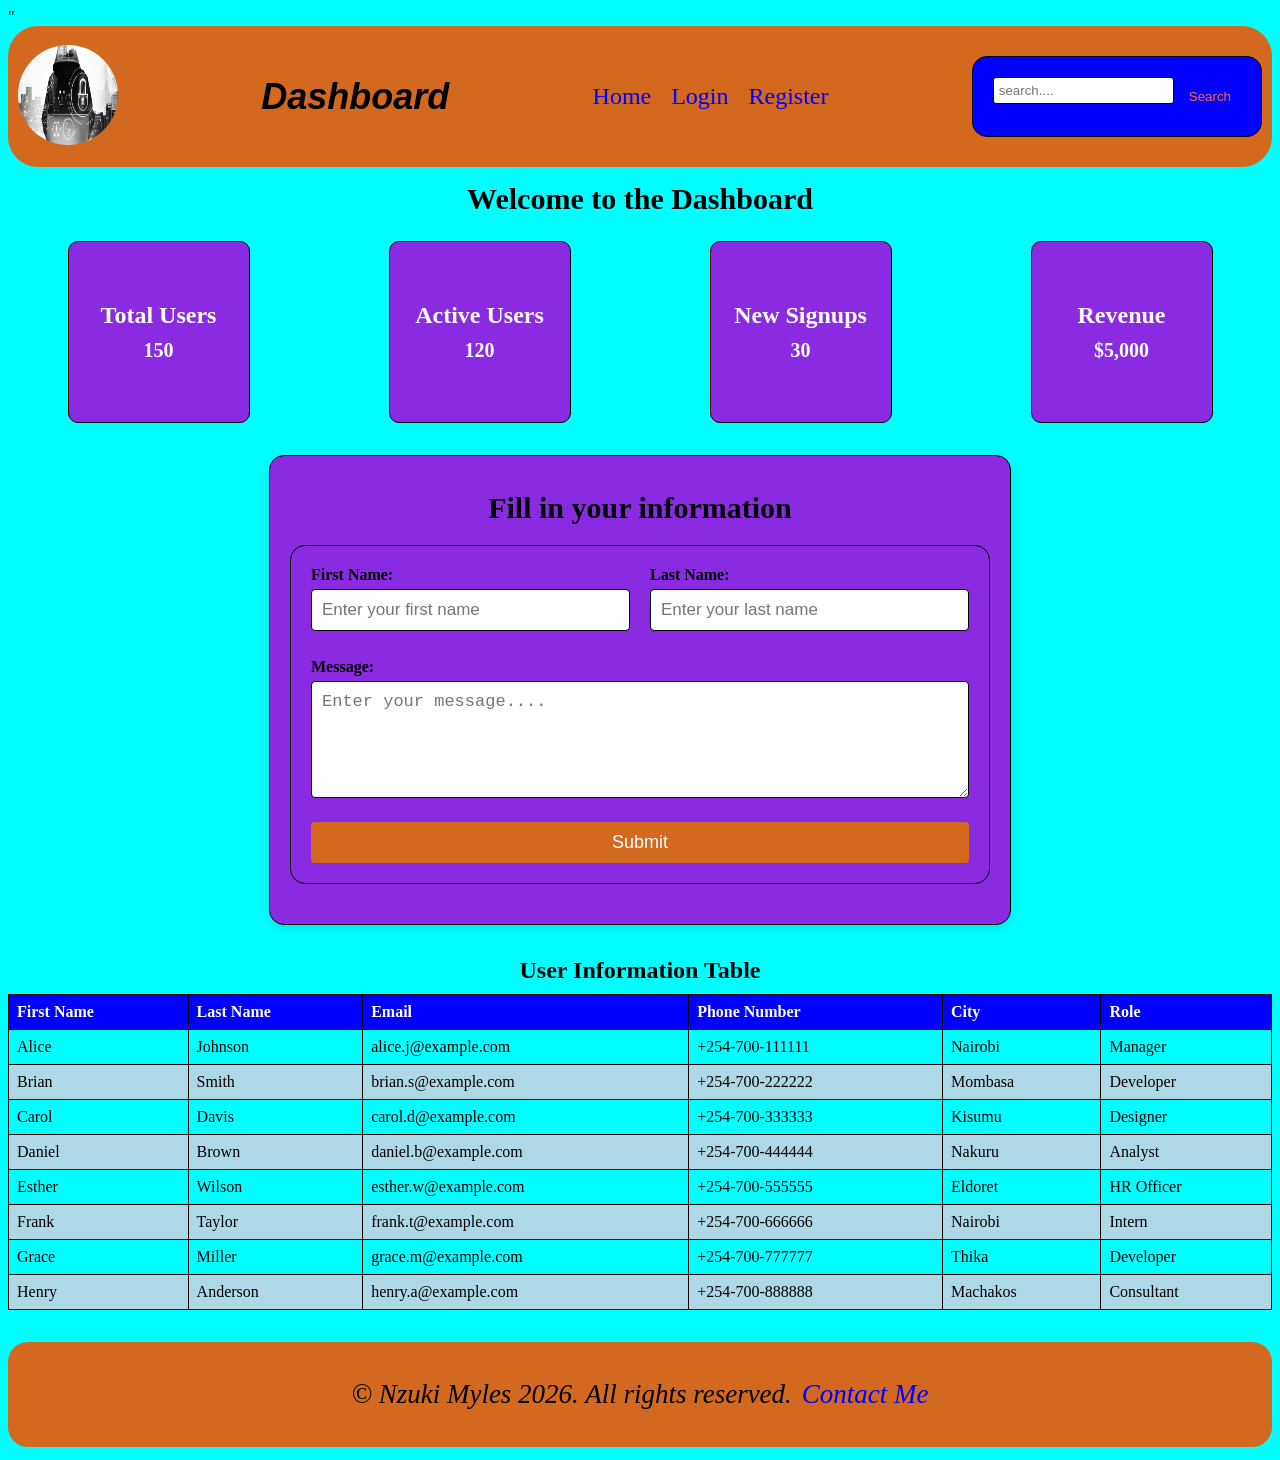
==== dashboard.html @ c28f95a6 "Updating the dashboard form" ====
<!doctype html>
<html lang="en">
  <meta name="viewport" content="width=device-width , initial-scale=1.0" />"
  <meta charset="UTF-8" />
  <title>Dashboard</title>
  <link rel="stylesheet" href="style.css" />
  <body>
    <style>
      body {
        background-color: aqua;
        font-family: "Times New Roman", Times, serif;
      }
      header {
        display: flex;
        align-items: center;
        justify-content: space-between;
        padding: 10px;
        background-color: chocolate;
        color: black;
        border-radius: 30px;
      }
      .profile img {
        width: 100px;
        height: 100px;
        border-radius: 50%;
      }
      .title {
        font-size: 36px;
        font-weight: bold;
        font-style: italic;
        font-family:
          "Trebuchet MS", "Lucida Sans Unicode", "Lucida Grande", "Lucida Sans",
          Arial, sans-serif;
      }
      nav ul {
        list-style: none;
        display: flex;
        margin: 0;
        padding: 0;
        gap: 20px;
      }
      nav ul li a {
        color: blue;
        text-decoration: none;
        font-size: 24px;
      }
      nav ul li a:hover {
        text-decoration: underline;
      }
      .search form {
        display: flex;
        gap: 5px;
        background-color: blue;
      }
      .search input {
        padding: 5px;
        border-radius: 3px;
        border: 1px solid black;
      }
      .search button {
        padding: 5px 10px;
        border-radius: 4px;
        border: none;
        background-color: blue;
        color: tomato;
        cursor: pointer;
      }
      .search button:hover {
        background-color: black;
      }
      h2 {
        font-size: 30px;
        font-family: "Times New Roman", Times, serif;
        color: black;
        margin-top: 15px;
        text-align: center;
      }
      form {
        max-width: 800px;
        margin: 20px auto;
        padding: 20px;
        background-color: blueviolet;
        border-radius: 15px;
        border: 1px solid black;
        font-family: "Times New Roman", Times, serif;
      }
      label {
        display: block;
        margin-bottom: 5px;
        font-weight: bold;
      }
      input {
        width: 100%;
        padding: 7px;
        margin-bottom: 12px;
        border: 1px solid black;
        border-radius: 4px;
        box-sizing: border-box;
      }
      button[type="submit"] {
        background-color: chocolate;
        color: white;
        border: none;
        padding: 10px 20px;
        border-radius: 4px;
        cursor: pointer;
      }
      button[type="submit"]:hover {
        background-color: black;
      }
      footer {
        background-color: chocolate;
        color: black;
        padding: 10px;
        border-radius: 20px;
        font-family: "Times New Roman", Times, serif;
        font-style: italic;
        display: flex;
        align-items: center;
        justify-content: center;
        margin-top: 32px;
        font-size: 27px;
      }
      footer a {
        color: blue;
        text-decoration: none;
        margin-left: 10px;
      }
      footer a:hover {
        text-decoration: underline;
      }
      table {
        width: 100%;
        border-collapse: collapse;
        margin-top: 20px;
        border-radius: 5px;
      }
      th,
      td {
        border: 1px solid black;
        padding: 8px;
        text-align: left;
      }
      th {
        background-color: blue;
        color: white;
      }
      tr:nth-child(even) {
        background-color: lightblue;
      }
      tr:hover {
        background-color: lightgray;
      }
      caption {
        caption-side: top;
        font-size: 1.5em;
        margin-bottom: 10px;
        font-weight: bold;
      }
      .card-container {
        display: flex;
        gap: 20px;
        margin-top: 20px;
        flex-wrap: wrap;
        justify-content: space-around;
        margin-bottom: 20px;
      }
      .card {
        flex: 1 1 200px;
        border: 1px solid black;
        padding: 15px;
        text-align: center;
        background-color: blueviolet;
        color: white;
        border-radius: 10px;
        aspect-ratio: 1/1;
        max-width: 150px;
        display: flex;
        justify-content: center;
        align-items: center;
        flex-direction: column;
      }
      .card h3 {
        margin: 0;
        font-size: 24px;
        font-family: "Times New Roman", Times, serif;
      }
      .card p {
        margin: 10px 0 0;
        font-size: 20px;
        font-weight: bold;
        font-family: "Times New Roman", Times, serif;
      }
      @media (max-width: 768px) {
        .card-container {
          flex-direction: column;
          align-items: center;
          flex-wrap: wrap;
          justify-content: center;
        }
        .card {
          flex: 0 1 45%;
        }
      }
      .form-section {
        max-width: 700px;
        margin: 2rem auto;
        padding: 20px;
        background-color: blueviolet;
        border-radius: 15px;
        border: 1px solid black;
        box-shadow: 0 4px 12px rgba(0, 0, 0, 0.1);
      }
      .form-section h2 {
        text-align: center;
        margin-bottom: 20px;
        font-family: "Times New Roman", Times, serif;
        color: black;
      }
      .info-form .form-row {
        display: flex;
        gap: 20px;
        margin-bottom: 15px;
      }
      .info-form .form-group {
        flex: 1;
      }
      .info-form label {
        margin-bottom: 5px;
        font-weight: bold;
        color: black;
      }
      .info-form input,
      .info-form textarea {
        font-size: 17px;
        width: 100%;
        padding: 10px;
        border: 1px solid black;
        border-radius: 4px;
        box-sizing: border-box;
      }
      .info-form textarea :focus,
      .info-form input:focus {
        border-color: blue;
        outline: none;
        box-shadow: 0 0 6px rgba(0, 119, 255, 0.2);
      }
      .form-footer {
        text-align: center;
        margin-top: 20px;
      }
      .btn-submit {
        background-color: orange;
        color: white;
        border: none;
        padding: 10px 20px;
        border-radius: 4px;
        cursor: pointer;
        font-size: 18px;
        width: 100%;
      }
      .btn-submit:hover {
        background-color: black;
      }
    </style>
    <header>
      <div class="profile">
        <img src="Photo/Uinum.jpg" alt="Profile Photo" />
      </div>
      <h1 class="title">Dashboard</h1>
      <nav>
        <ul>
          <li><a href="index.html">Home</a></li>
          <li><a href="login.html">Login</a></li>
          <li><a href="register.html">Register</a></li>
        </ul>
      </nav>
      <div class="search">
        <form>
          <input type="text" placeholder="search...." />
          <button type="button">Search</button>
        </form>
      </div>
    </header>
    <h2>Welcome to the Dashboard</h2>
    <div class="card-container">
      <div class="card">
        <h3>Total Users</h3>
        <p>150</p>
      </div>
      <div class="card">
        <h3>Active Users</h3>
        <p>120</p>
      </div>
      <div class="card">
        <h3>New Signups</h3>
        <p>30</p>
      </div>
      <div class="card">
        <h3>Revenue</h3>
        <p>$5,000</p>
      </div>
    </div>
    <section class="form-section">
      <h2>Fill in your information</h2>
      <form class="info-form">
        <div class="form-row">
          <div class="form-group">
            <label for="firstName">First Name:</label>
            <input
              type="text"
              id="firstName"
              name="first-name"
              placeholder="Enter your first name"
              required
            />
          </div>
          <div class="form-group">
            <label for="lastName">Last Name:</label>
            <input
              type="text"
              id="lastName"
              name="last-name"
              placeholder="Enter your last name"
              required
            />
          </div>
        </div>
        <div class="form-group">
          <label for="message">Message:</label>
          <textarea
            id="message"
            rows="5"
            name="message"
            placeholder="Enter your message...."
            required
          ></textarea>
        </div>
        <div class="form-footer">
          <button type="submit" class="btn-submit">Submit</button>
        </div>
      </form>
    </section>
    <table>
      <caption>
        User Information Table
      </caption>
      <thead>
        <tr>
          <th>First Name</th>
          <th>Last Name</th>
          <th>Email</th>
          <th>Phone Number</th>
          <th>City</th>
          <th>Role</th>
        </tr>
      </thead>
      <tbody>
        <tr>
          <td>Alice</td>
          <td>Johnson</td>
          <td>alice.j@example.com</td>
          <td>+254-700-111111</td>
          <td>Nairobi</td>
          <td>Manager</td>
        </tr>
        <tr>
          <td>Brian</td>
          <td>Smith</td>
          <td>brian.s@example.com</td>
          <td>+254-700-222222</td>
          <td>Mombasa</td>
          <td>Developer</td>
        </tr>
        <tr>
          <td>Carol</td>
          <td>Davis</td>
          <td>carol.d@example.com</td>
          <td>+254-700-333333</td>
          <td>Kisumu</td>
          <td>Designer</td>
        </tr>
        <tr>
          <td>Daniel</td>
          <td>Brown</td>
          <td>daniel.b@example.com</td>
          <td>+254-700-444444</td>
          <td>Nakuru</td>
          <td>Analyst</td>
        </tr>
        <tr>
          <td>Esther</td>
          <td>Wilson</td>
          <td>esther.w@example.com</td>
          <td>+254-700-555555</td>
          <td>Eldoret</td>
          <td>HR Officer</td>
        </tr>
        <tr>
          <td>Frank</td>
          <td>Taylor</td>
          <td>frank.t@example.com</td>
          <td>+254-700-666666</td>
          <td>Nairobi</td>
          <td>Intern</td>
        </tr>
        <tr>
          <td>Grace</td>
          <td>Miller</td>
          <td>grace.m@example.com</td>
          <td>+254-700-777777</td>
          <td>Thika</td>
          <td>Developer</td>
        </tr>
        <tr>
          <td>Henry</td>
          <td>Anderson</td>
          <td>henry.a@example.com</td>
          <td>+254-700-888888</td>
          <td>Machakos</td>
          <td>Consultant</td>
        </tr>
      </tbody>
    </table>
    <footer>
      <p>&copy; Nzuki Myles 2026. All rights reserved.</p>
      <a href="mailto:nzukimyles@gmail.com">Contact Me</a>
    </footer>
  </body>
</html>
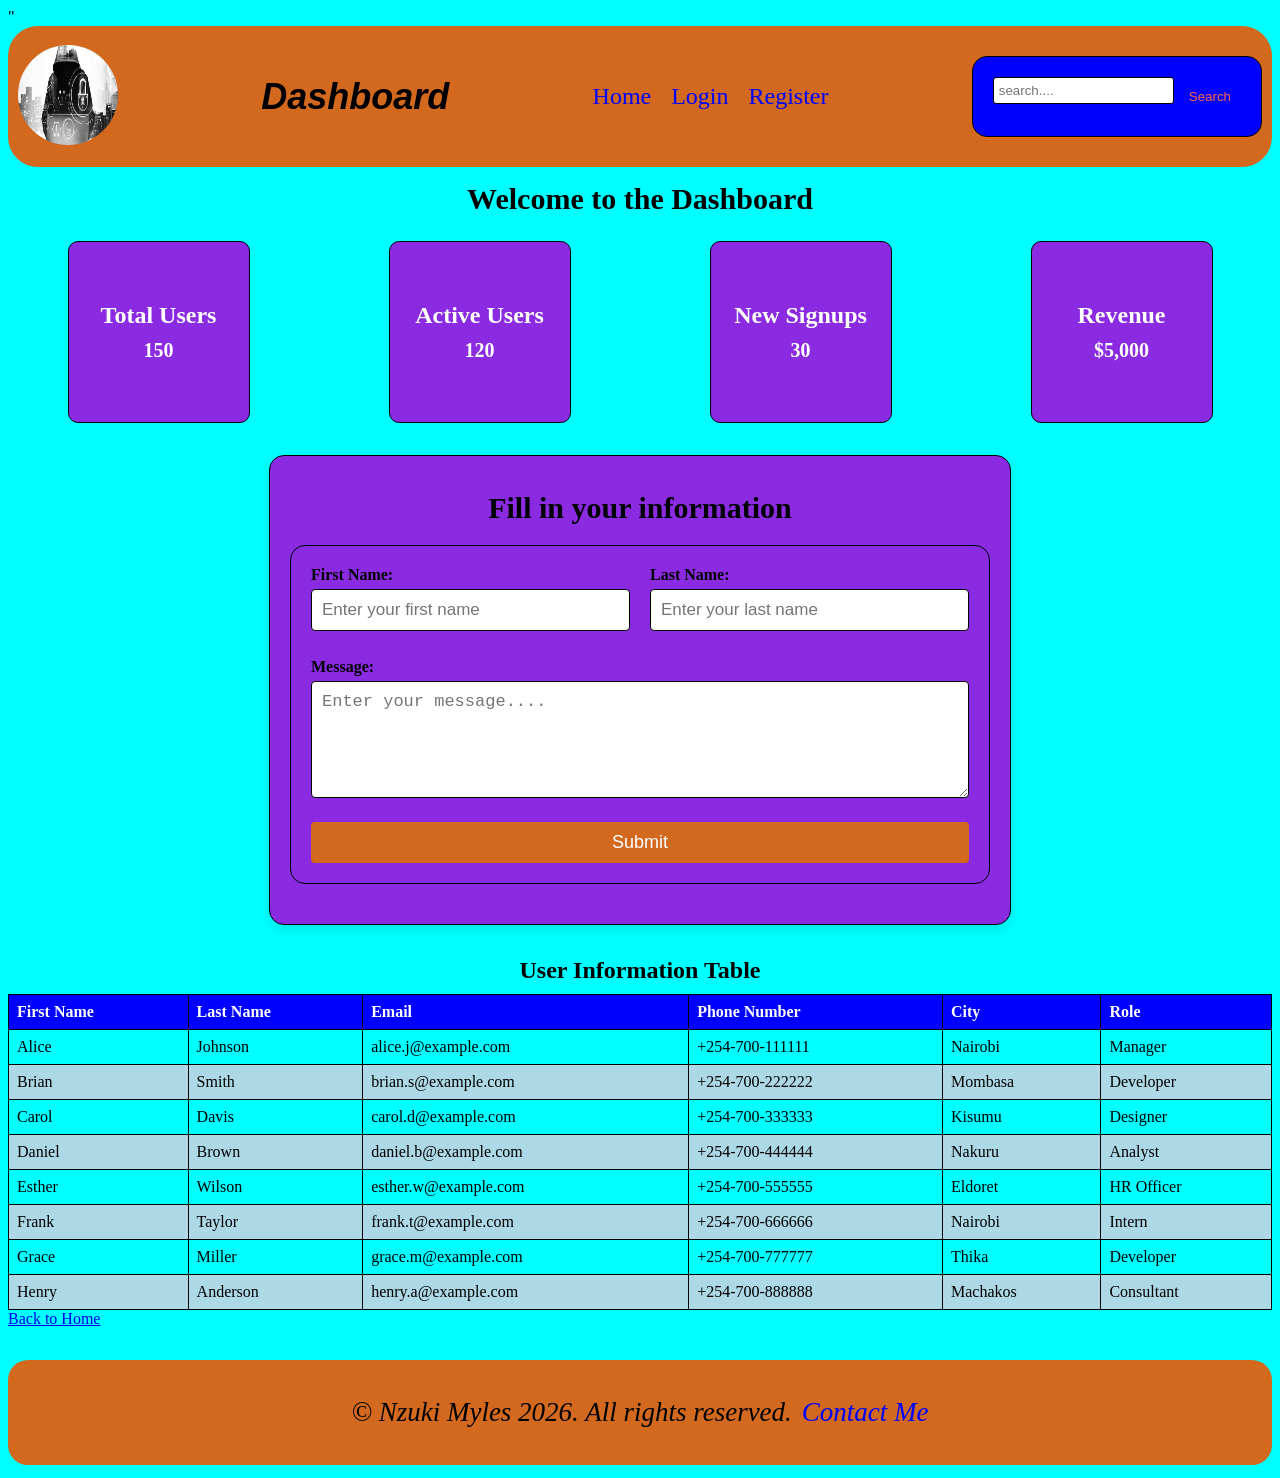
==== commit 7cdbbc15: "Adding a logout link to my dashboard form" ====
--- a/dashboard.html
+++ b/dashboard.html
@@ -422,6 +422,7 @@
         </tr>
       </tbody>
     </table>
+    <a href="index.html">Back to Home</a>
     <footer>
       <p>&copy; Nzuki Myles 2026. All rights reserved.</p>
       <a href="mailto:nzukimyles@gmail.com">Contact Me</a>
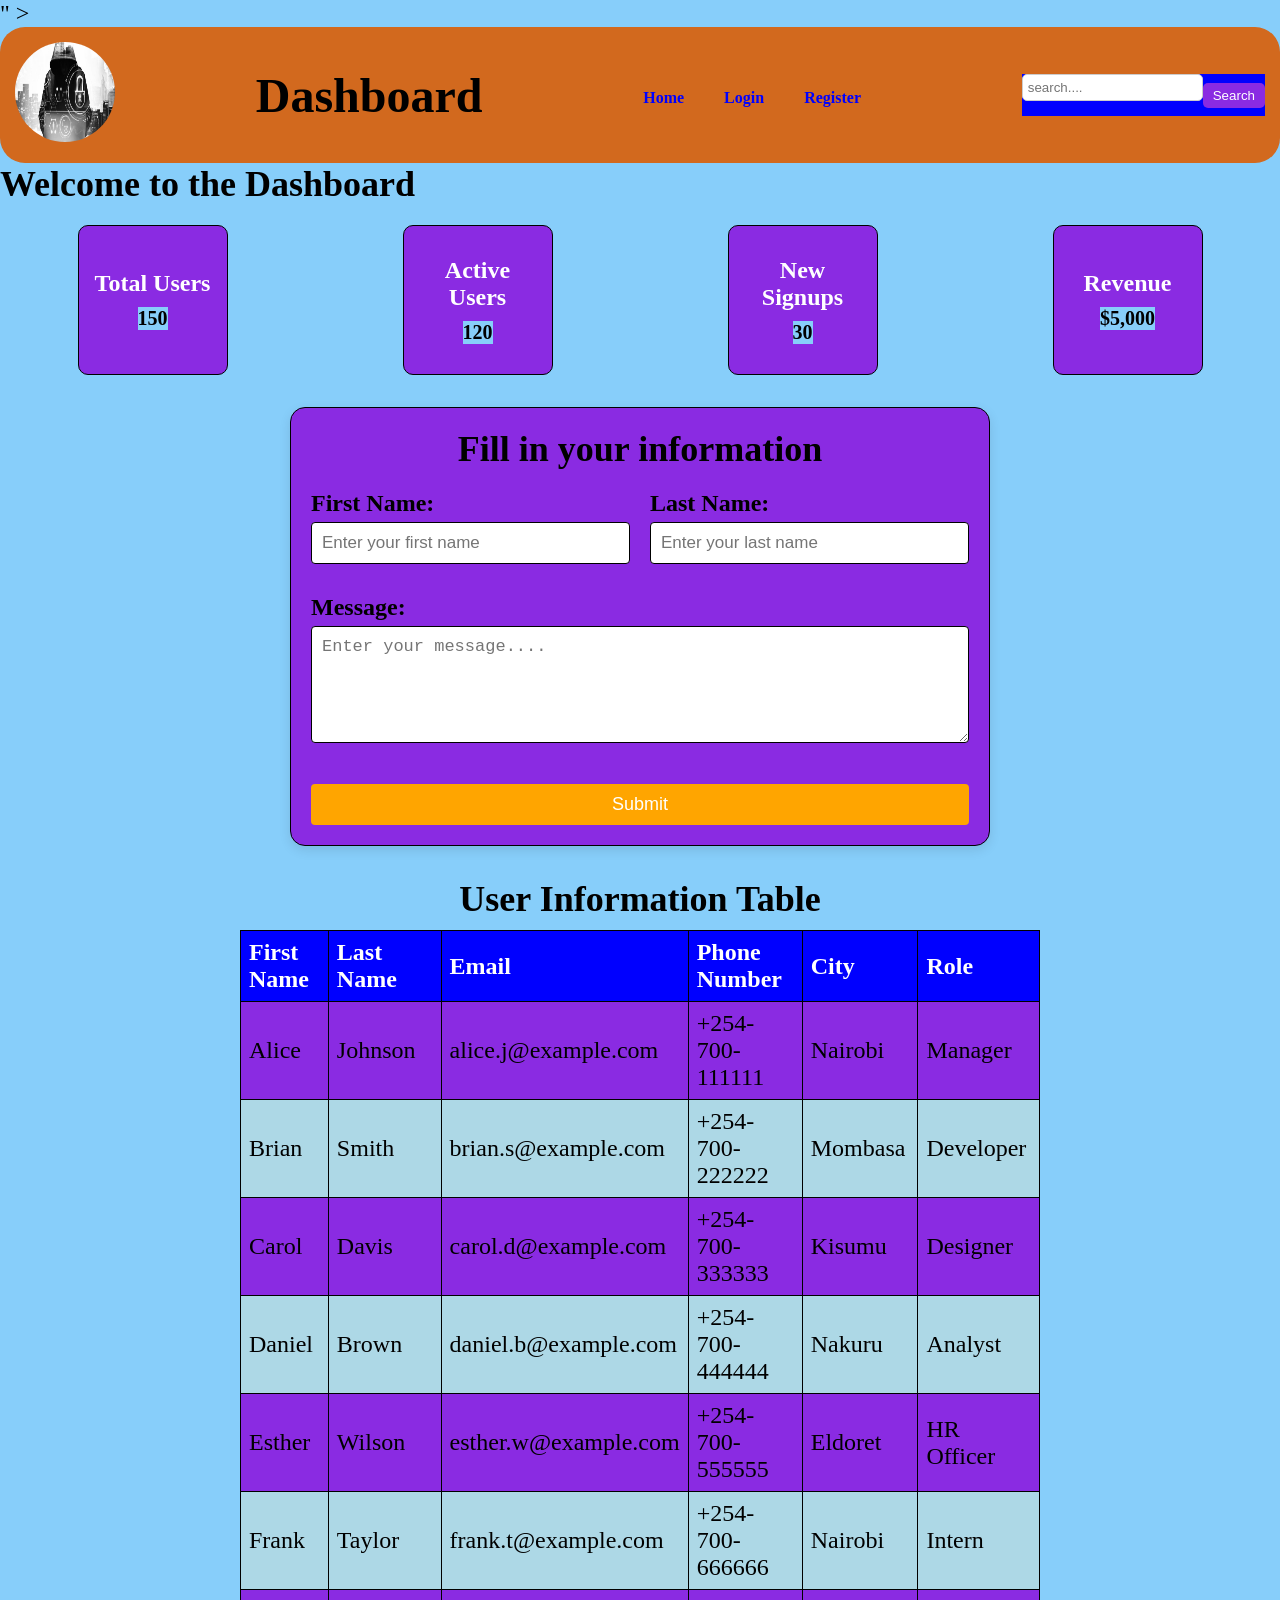
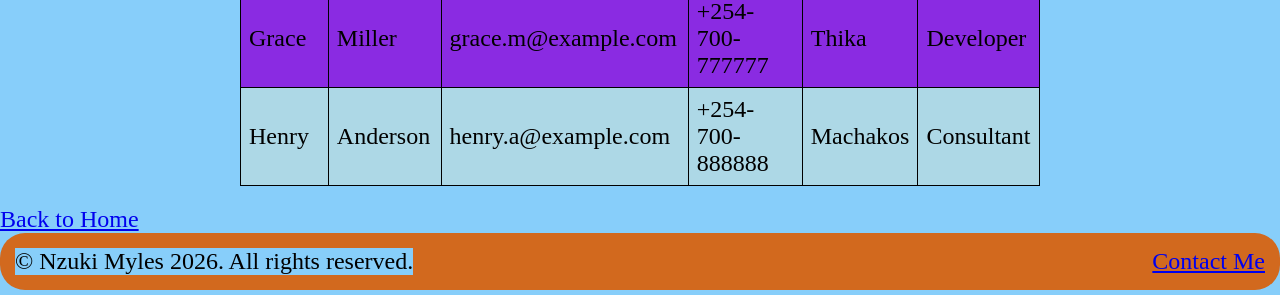
==== commit 0f585c9d: "Switching to external CSS" ====
--- a/dashboard.html
+++ b/dashboard.html
@@ -5,264 +5,7 @@
   <title>Dashboard</title>
   <link rel="stylesheet" href="style.css" />
   <body>
-    <style>
-      body {
-        background-color: aqua;
-        font-family: "Times New Roman", Times, serif;
-      }
-      header {
-        display: flex;
-        align-items: center;
-        justify-content: space-between;
-        padding: 10px;
-        background-color: chocolate;
-        color: black;
-        border-radius: 30px;
-      }
-      .profile img {
-        width: 100px;
-        height: 100px;
-        border-radius: 50%;
-      }
-      .title {
-        font-size: 36px;
-        font-weight: bold;
-        font-style: italic;
-        font-family:
-          "Trebuchet MS", "Lucida Sans Unicode", "Lucida Grande", "Lucida Sans",
-          Arial, sans-serif;
-      }
-      nav ul {
-        list-style: none;
-        display: flex;
-        margin: 0;
-        padding: 0;
-        gap: 20px;
-      }
-      nav ul li a {
-        color: blue;
-        text-decoration: none;
-        font-size: 24px;
-      }
-      nav ul li a:hover {
-        text-decoration: underline;
-      }
-      .search form {
-        display: flex;
-        gap: 5px;
-        background-color: blue;
-      }
-      .search input {
-        padding: 5px;
-        border-radius: 3px;
-        border: 1px solid black;
-      }
-      .search button {
-        padding: 5px 10px;
-        border-radius: 4px;
-        border: none;
-        background-color: blue;
-        color: tomato;
-        cursor: pointer;
-      }
-      .search button:hover {
-        background-color: black;
-      }
-      h2 {
-        font-size: 30px;
-        font-family: "Times New Roman", Times, serif;
-        color: black;
-        margin-top: 15px;
-        text-align: center;
-      }
-      form {
-        max-width: 800px;
-        margin: 20px auto;
-        padding: 20px;
-        background-color: blueviolet;
-        border-radius: 15px;
-        border: 1px solid black;
-        font-family: "Times New Roman", Times, serif;
-      }
-      label {
-        display: block;
-        margin-bottom: 5px;
-        font-weight: bold;
-      }
-      input {
-        width: 100%;
-        padding: 7px;
-        margin-bottom: 12px;
-        border: 1px solid black;
-        border-radius: 4px;
-        box-sizing: border-box;
-      }
-      button[type="submit"] {
-        background-color: chocolate;
-        color: white;
-        border: none;
-        padding: 10px 20px;
-        border-radius: 4px;
-        cursor: pointer;
-      }
-      button[type="submit"]:hover {
-        background-color: black;
-      }
-      footer {
-        background-color: chocolate;
-        color: black;
-        padding: 10px;
-        border-radius: 20px;
-        font-family: "Times New Roman", Times, serif;
-        font-style: italic;
-        display: flex;
-        align-items: center;
-        justify-content: center;
-        margin-top: 32px;
-        font-size: 27px;
-      }
-      footer a {
-        color: blue;
-        text-decoration: none;
-        margin-left: 10px;
-      }
-      footer a:hover {
-        text-decoration: underline;
-      }
-      table {
-        width: 100%;
-        border-collapse: collapse;
-        margin-top: 20px;
-        border-radius: 5px;
-      }
-      th,
-      td {
-        border: 1px solid black;
-        padding: 8px;
-        text-align: left;
-      }
-      th {
-        background-color: blue;
-        color: white;
-      }
-      tr:nth-child(even) {
-        background-color: lightblue;
-      }
-      tr:hover {
-        background-color: lightgray;
-      }
-      caption {
-        caption-side: top;
-        font-size: 1.5em;
-        margin-bottom: 10px;
-        font-weight: bold;
-      }
-      .card-container {
-        display: flex;
-        gap: 20px;
-        margin-top: 20px;
-        flex-wrap: wrap;
-        justify-content: space-around;
-        margin-bottom: 20px;
-      }
-      .card {
-        flex: 1 1 200px;
-        border: 1px solid black;
-        padding: 15px;
-        text-align: center;
-        background-color: blueviolet;
-        color: white;
-        border-radius: 10px;
-        aspect-ratio: 1/1;
-        max-width: 150px;
-        display: flex;
-        justify-content: center;
-        align-items: center;
-        flex-direction: column;
-      }
-      .card h3 {
-        margin: 0;
-        font-size: 24px;
-        font-family: "Times New Roman", Times, serif;
-      }
-      .card p {
-        margin: 10px 0 0;
-        font-size: 20px;
-        font-weight: bold;
-        font-family: "Times New Roman", Times, serif;
-      }
-      @media (max-width: 768px) {
-        .card-container {
-          flex-direction: column;
-          align-items: center;
-          flex-wrap: wrap;
-          justify-content: center;
-        }
-        .card {
-          flex: 0 1 45%;
-        }
-      }
-      .form-section {
-        max-width: 700px;
-        margin: 2rem auto;
-        padding: 20px;
-        background-color: blueviolet;
-        border-radius: 15px;
-        border: 1px solid black;
-        box-shadow: 0 4px 12px rgba(0, 0, 0, 0.1);
-      }
-      .form-section h2 {
-        text-align: center;
-        margin-bottom: 20px;
-        font-family: "Times New Roman", Times, serif;
-        color: black;
-      }
-      .info-form .form-row {
-        display: flex;
-        gap: 20px;
-        margin-bottom: 15px;
-      }
-      .info-form .form-group {
-        flex: 1;
-      }
-      .info-form label {
-        margin-bottom: 5px;
-        font-weight: bold;
-        color: black;
-      }
-      .info-form input,
-      .info-form textarea {
-        font-size: 17px;
-        width: 100%;
-        padding: 10px;
-        border: 1px solid black;
-        border-radius: 4px;
-        box-sizing: border-box;
-      }
-      .info-form textarea :focus,
-      .info-form input:focus {
-        border-color: blue;
-        outline: none;
-        box-shadow: 0 0 6px rgba(0, 119, 255, 0.2);
-      }
-      .form-footer {
-        text-align: center;
-        margin-top: 20px;
-      }
-      .btn-submit {
-        background-color: orange;
-        color: white;
-        border: none;
-        padding: 10px 20px;
-        border-radius: 4px;
-        cursor: pointer;
-        font-size: 18px;
-        width: 100%;
-      }
-      .btn-submit:hover {
-        background-color: black;
-      }
-    </style>
+    >
     <header>
       <div class="profile">
         <img src="Photo/Uinum.jpg" alt="Profile Photo" />
@@ -341,7 +84,7 @@
         </div>
       </form>
     </section>
-    <table>
+    <table class="dashboard-table">
       <caption>
         User Information Table
       </caption>
--- a/style.css
+++ b/style.css
@@ -0,0 +1,260 @@
+* {
+  margin: 0;
+  padding: 0;
+  box-sizing: border-box;
+}
+header,
+footer {
+  display: flex;
+  justify-content: space-between;
+  align-items: center;
+  padding: 15px;
+  background-color: chocolate;
+  border-radius: 25px;
+  color: black;
+}
+nav ul {
+  display: flex;
+  list-style: none;
+}
+nav ul li {
+  margin: 0 20px;
+}
+nav ul li a {
+  color: blue;
+  text-decoration: none;
+  font-weight: bold;
+  font-size: 16px;
+}
+nav ul li a:hover {
+  text-decoration: underline;
+}
+header .profile img {
+  width: 100px;
+  height: 100px;
+  border-radius: 50%;
+}
+.search input {
+  padding: 5px;
+  border-radius: 5px;
+  border: 1px solid #ccc;
+}
+.search button {
+  padding: 5px 10px;
+  border-radius: 5px;
+  border: none;
+  background-color: blueviolet;
+  color: white;
+  cursor: pointer;
+}
+.search button:hover {
+  background-color: black;
+}
+.search form {
+  display: flex;
+  align-items: center;
+  background-color: blue;
+}
+body,
+p {
+  background-color: lightskyblue;
+  font-family: "Times New Roman", Times, serif;
+  font-size: 24px;
+  color: black;
+}
+button {
+  padding: 10px 20px;
+  border-radius: 5px;
+  border: none;
+  background-color: blueviolet;
+  color: white;
+  cursor: pointer;
+}
+button:hover {
+  background-color: black;
+}
+.card {
+  flex: 1 1 200px;
+  border: 1px solid black;
+  padding: 15px;
+  text-align: center;
+  background-color: blueviolet;
+  color: white;
+  border-radius: 10px;
+  aspect-ratio: 1/1;
+  max-width: 150px;
+  display: flex;
+  justify-content: center;
+  align-items: center;
+  flex-direction: column;
+}
+.card h3 {
+  margin: 0;
+  font-size: 24px;
+  font-family: "Times New Roman", Times, serif;
+}
+.card p {
+  margin: 10px 0 0;
+  font-size: 20px;
+  font-weight: bold;
+  font-family: "Times New Roman", Times, serif;
+}
+@media (max-width: 768px) {
+  .card-container {
+    flex-direction: column;
+    align-items: center;
+    flex-wrap: wrap;
+    justify-content: center;
+  }
+  .card {
+    flex: 0 1 45%;
+  }
+}
+.form-section {
+  max-width: 700px;
+  margin: 2rem auto;
+  padding: 20px;
+  background-color: blueviolet;
+  border-radius: 15px;
+  border: 1px solid black;
+  box-shadow: 0 4px 12px rgba(0, 0, 0, 0.1);
+}
+.form-section h2 {
+  text-align: center;
+  margin-bottom: 20px;
+  font-family: "Times New Roman", Times, serif;
+  color: black;
+}
+.info-form .form-row {
+  display: flex;
+  gap: 20px;
+  margin-bottom: 15px;
+}
+.info-form .form-group {
+  flex: 1;
+}
+.info-form label {
+  margin-bottom: 5px;
+  font-weight: bold;
+  color: black;
+}
+.info-form input,
+.info-form textarea {
+  font-size: 17px;
+  width: 100%;
+  padding: 10px;
+  border: 1px solid black;
+  border-radius: 4px;
+  box-sizing: border-box;
+}
+.info-form textarea :focus,
+.info-form input:focus {
+  border-color: blue;
+  outline: none;
+  box-shadow: 0 0 6px rgba(0, 119, 255, 0.2);
+}
+.form-footer {
+  text-align: center;
+  margin-top: 20px;
+}
+.btn-submit {
+  background-color: orange;
+  color: white;
+  border: none;
+  padding: 10px 20px;
+  border-radius: 4px;
+  cursor: pointer;
+  font-size: 18px;
+  width: 100%;
+}
+.btn-submit:hover {
+  background-color: black;
+}
+table {
+  width: 100%;
+  border-collapse: collapse;
+  margin-top: 20px;
+  border-radius: 5px;
+}
+th,
+td {
+  border: 1px solid black;
+  padding: 8px;
+  text-align: left;
+}
+th {
+  background-color: blue;
+  color: white;
+}
+tr:nth-child(even) {
+  background-color: lightblue;
+}
+tr:hover {
+  background-color: lightgray;
+}
+caption {
+  caption-side: top;
+  font-size: 1.5em;
+  margin-bottom: 10px;
+  font-weight: bold;
+}
+.card-container {
+  display: flex;
+  gap: 20px;
+  margin-top: 20px;
+  flex-wrap: wrap;
+  justify-content: space-around;
+  margin-bottom: 20px;
+}
+label {
+  display: block;
+  margin-bottom: 5px;
+  font-weight: bold;
+  color: black;
+}
+input,
+select,
+textarea {
+  width: 100%;
+  padding: 10px;
+  margin-bottom: 15px;
+  border: 1px solid wheat;
+  border-radius: 4px;
+  margin-bottom: 15px;
+}
+.login- form {
+  max-width: 200px;
+  margin: 0;
+  border-radius: 8px;
+  padding: 15px;
+  background-color: chocolate;
+  border: 1px solid blue;
+}
+
+.dashboard-table {
+  max-width: 800px;
+  margin: 20px auto;
+  padding: 20px;
+  background-color: blueviolet;
+  border-radius: 15px;
+  border: 1px solid black;
+  font-family: "Times New Roman", Times, serif;
+}
+
+.index-form {
+  max-width: 250px;
+  padding: 20px;
+  border: 2px solid purple;
+  border-radius: 8px;
+  background-color: orange;
+}
+
+.register-form {
+  max-width: 500px;
+  margin: 0 auto;
+  padding: 20px;
+  border: 1px solid blueviolet;
+  border-radius: 6px;
+  font-family: "Times New Roman", Times, serif;
+  background-color: chocolate;
+}
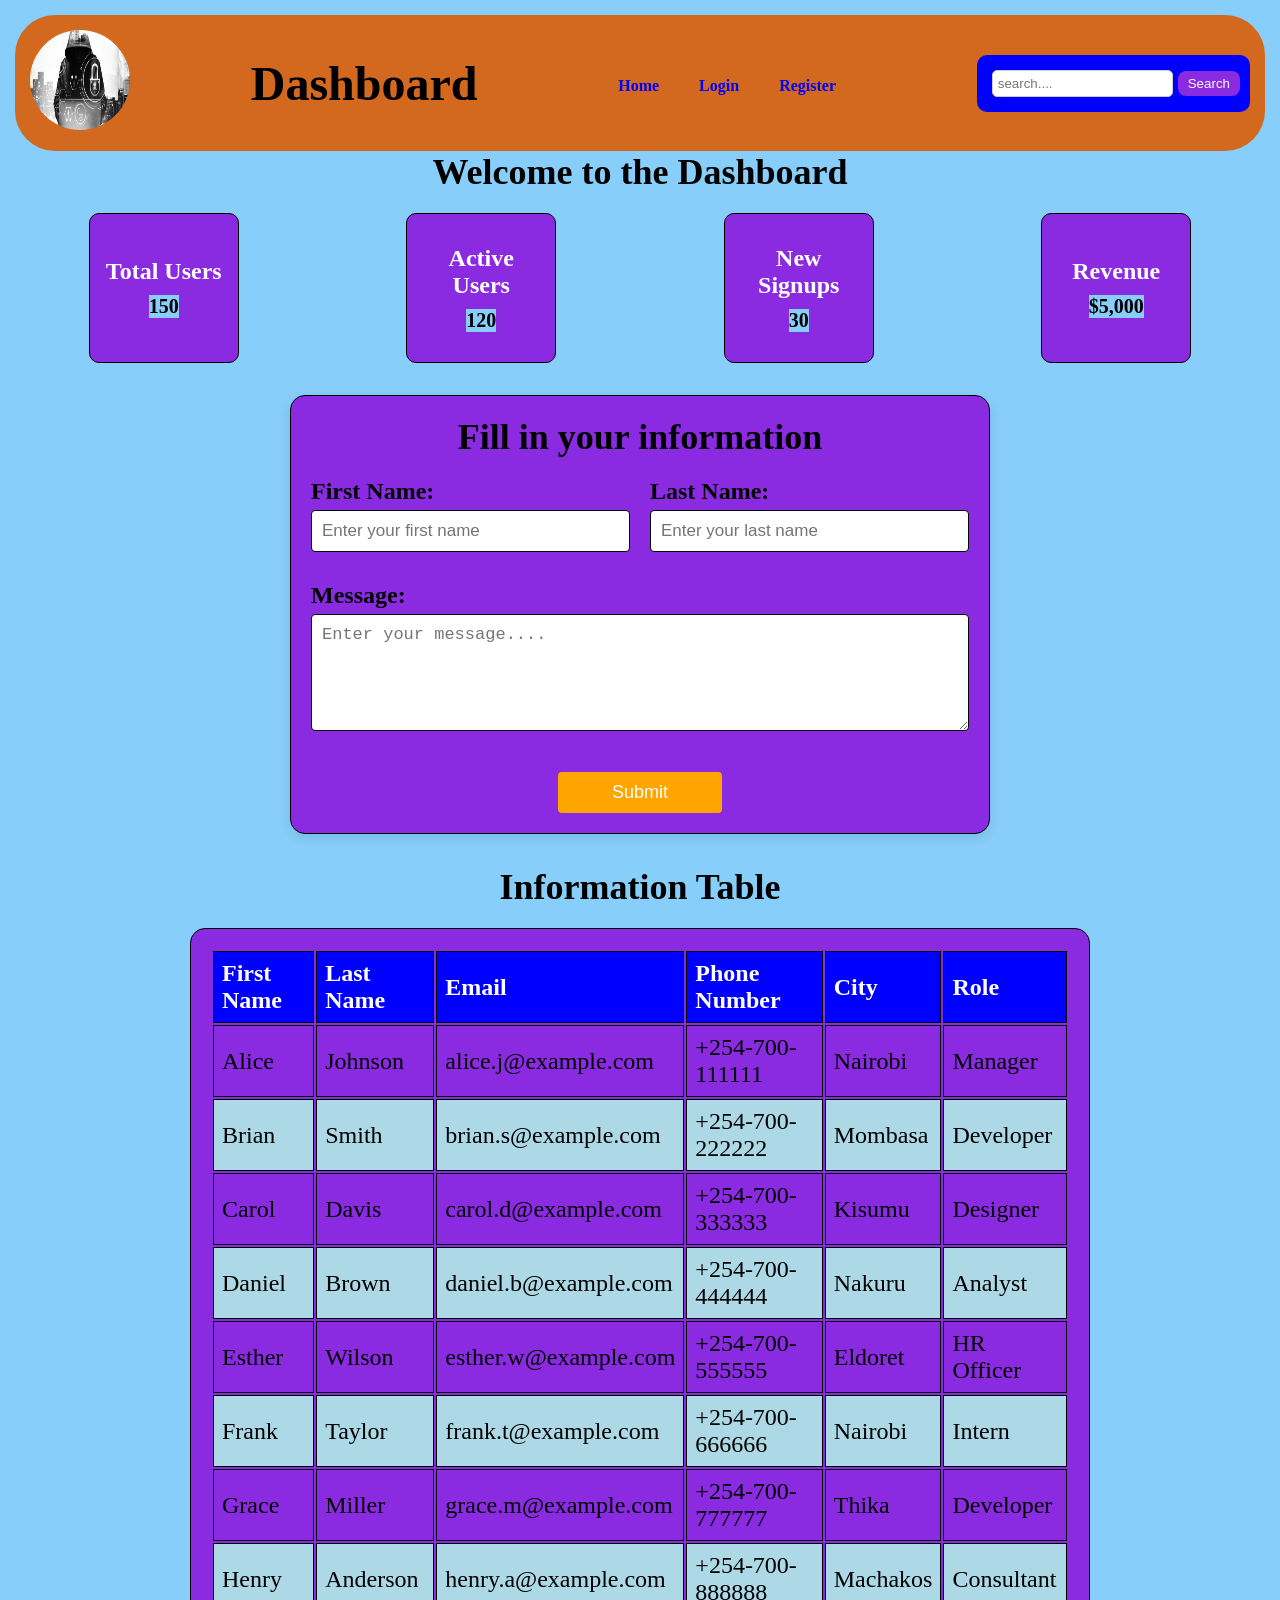
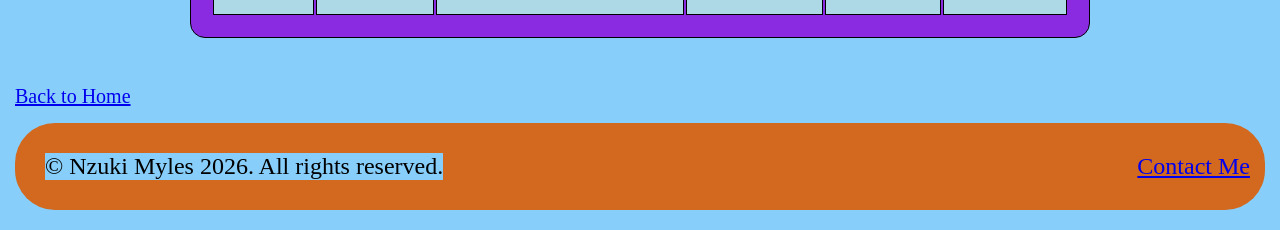
==== commit ae994b23: "Refining my CSS file" ====
--- a/dashboard.html
+++ b/dashboard.html
@@ -1,11 +1,10 @@
 <!doctype html>
 <html lang="en">
-  <meta name="viewport" content="width=device-width , initial-scale=1.0" />"
+  <meta name="viewport" content="width=device-width , initial-scale=1.0" />
   <meta charset="UTF-8" />
   <title>Dashboard</title>
   <link rel="stylesheet" href="style.css" />
   <body>
-    >
     <header>
       <div class="profile">
         <img src="Photo/Uinum.jpg" alt="Profile Photo" />
@@ -84,88 +83,93 @@
         </div>
       </form>
     </section>
-    <table class="dashboard-table">
-      <caption>
-        User Information Table
-      </caption>
-      <thead>
-        <tr>
-          <th>First Name</th>
-          <th>Last Name</th>
-          <th>Email</th>
-          <th>Phone Number</th>
-          <th>City</th>
-          <th>Role</th>
-        </tr>
-      </thead>
-      <tbody>
-        <tr>
-          <td>Alice</td>
-          <td>Johnson</td>
-          <td>alice.j@example.com</td>
-          <td>+254-700-111111</td>
-          <td>Nairobi</td>
-          <td>Manager</td>
-        </tr>
-        <tr>
-          <td>Brian</td>
-          <td>Smith</td>
-          <td>brian.s@example.com</td>
-          <td>+254-700-222222</td>
-          <td>Mombasa</td>
-          <td>Developer</td>
-        </tr>
-        <tr>
-          <td>Carol</td>
-          <td>Davis</td>
-          <td>carol.d@example.com</td>
-          <td>+254-700-333333</td>
-          <td>Kisumu</td>
-          <td>Designer</td>
-        </tr>
-        <tr>
-          <td>Daniel</td>
-          <td>Brown</td>
-          <td>daniel.b@example.com</td>
-          <td>+254-700-444444</td>
-          <td>Nakuru</td>
-          <td>Analyst</td>
-        </tr>
-        <tr>
-          <td>Esther</td>
-          <td>Wilson</td>
-          <td>esther.w@example.com</td>
-          <td>+254-700-555555</td>
-          <td>Eldoret</td>
-          <td>HR Officer</td>
-        </tr>
-        <tr>
-          <td>Frank</td>
-          <td>Taylor</td>
-          <td>frank.t@example.com</td>
-          <td>+254-700-666666</td>
-          <td>Nairobi</td>
-          <td>Intern</td>
-        </tr>
-        <tr>
-          <td>Grace</td>
-          <td>Miller</td>
-          <td>grace.m@example.com</td>
-          <td>+254-700-777777</td>
-          <td>Thika</td>
-          <td>Developer</td>
-        </tr>
-        <tr>
-          <td>Henry</td>
-          <td>Anderson</td>
-          <td>henry.a@example.com</td>
-          <td>+254-700-888888</td>
-          <td>Machakos</td>
-          <td>Consultant</td>
-        </tr>
-      </tbody>
-    </table>
-    <a href="index.html">Back to Home</a>
+    <caption>
+      <h2>Information Table</h2>
+    </caption>
+    <div class="table-container">
+      <table>
+        <thead>
+          <tr>
+            <th>First Name</th>
+            <th>Last Name</th>
+            <th>Email</th>
+            <th>Phone Number</th>
+            <th>City</th>
+            <th>Role</th>
+          </tr>
+        </thead>
+        <tbody>
+          <tr>
+            <td>Alice</td>
+            <td>Johnson</td>
+            <td>alice.j@example.com</td>
+            <td>+254-700-111111</td>
+            <td>Nairobi</td>
+            <td>Manager</td>
+          </tr>
+          <tr>
+            <td>Brian</td>
+            <td>Smith</td>
+            <td>brian.s@example.com</td>
+            <td>+254-700-222222</td>
+            <td>Mombasa</td>
+            <td>Developer</td>
+          </tr>
+          <tr>
+            <td>Carol</td>
+            <td>Davis</td>
+            <td>carol.d@example.com</td>
+            <td>+254-700-333333</td>
+            <td>Kisumu</td>
+            <td>Designer</td>
+          </tr>
+          <tr>
+            <td>Daniel</td>
+            <td>Brown</td>
+            <td>daniel.b@example.com</td>
+            <td>+254-700-444444</td>
+            <td>Nakuru</td>
+            <td>Analyst</td>
+          </tr>
+          <tr>
+            <td>Esther</td>
+            <td>Wilson</td>
+            <td>esther.w@example.com</td>
+            <td>+254-700-555555</td>
+            <td>Eldoret</td>
+            <td>HR Officer</td>
+          </tr>
+          <tr>
+            <td>Frank</td>
+            <td>Taylor</td>
+            <td>frank.t@example.com</td>
+            <td>+254-700-666666</td>
+            <td>Nairobi</td>
+            <td>Intern</td>
+          </tr>
+          <tr>
+            <td>Grace</td>
+            <td>Miller</td>
+            <td>grace.m@example.com</td>
+            <td>+254-700-777777</td>
+            <td>Thika</td>
+            <td>Developer</td>
+          </tr>
+          <tr>
+            <td>Henry</td>
+            <td>Anderson</td>
+            <td>henry.a@example.com</td>
+            <td>+254-700-888888</td>
+            <td>Machakos</td>
+            <td>Consultant</td>
+          </tr>
+        </tbody>
+      </table>
+    </div>
+    <br />
+    <div class="logout">
+      <a href="index.html">Back to Home</a>
+    </div>
     <footer>
       <p>&copy; Nzuki Myles 2026. All rights reserved.</p>
       <a href="mailto:nzukimyles@gmail.com">Contact Me</a>
--- a/style.css
+++ b/style.css
@@ -10,8 +10,9 @@
   align-items: center;
   padding: 15px;
   background-color: chocolate;
-  border-radius: 25px;
-  color: black;
+  border-radius: 40px;
+  color: black;
+  text-decoration: none;
 }
 nav ul {
   display: flex;
@@ -38,10 +39,11 @@
   padding: 5px;
   border-radius: 5px;
   border: 1px solid #ccc;
+  margin: 5px;
 }
 .search button {
   padding: 5px 10px;
-  border-radius: 5px;
+  border-radius: 8px;
   border: none;
   background-color: blueviolet;
   color: white;
@@ -54,6 +56,8 @@
   display: flex;
   align-items: center;
   background-color: blue;
+  padding: 10px;
+  border-radius: 10px;
 }
 body,
 p {
@@ -61,6 +65,7 @@
   font-family: "Times New Roman", Times, serif;
   font-size: 24px;
   color: black;
+  margin: 15px;
 }
 button {
   padding: 10px 20px;
@@ -165,16 +170,10 @@
   border-radius: 4px;
   cursor: pointer;
   font-size: 18px;
-  width: 100%;
+  width: 25%;
 }
 .btn-submit:hover {
   background-color: black;
-}
-table {
-  width: 100%;
-  border-collapse: collapse;
-  margin-top: 20px;
-  border-radius: 5px;
 }
 th,
 td {
@@ -208,7 +207,7 @@
 }
 label {
   display: block;
-  margin-bottom: 5px;
+  margin-bottom: 3px;
   font-weight: bold;
   color: black;
 }
@@ -220,29 +219,30 @@
   margin-bottom: 15px;
   border: 1px solid wheat;
   border-radius: 4px;
-  margin-bottom: 15px;
-}
-.login- form {
-  max-width: 200px;
-  margin: 0;
+}
+.login-container {
+  max-width: 400px;
+  margin: 0 auto;
   border-radius: 8px;
   padding: 15px;
   background-color: chocolate;
   border: 1px solid blue;
+  margin-top: 15px;
 }
 
-.dashboard-table {
-  max-width: 800px;
+.table-container {
+  max-width: 900px;
   margin: 20px auto;
   padding: 20px;
   background-color: blueviolet;
   border-radius: 15px;
   border: 1px solid black;
   font-family: "Times New Roman", Times, serif;
+  border-collapse: collapse;
 }
 
 .index-form {
-  max-width: 250px;
+  max-width: 300px;
   padding: 20px;
   border: 2px solid purple;
   border-radius: 8px;
@@ -258,3 +258,12 @@
   font-family: "Times New Roman", Times, serif;
   background-color: chocolate;
 }
+h2 {
+  text-align: center;
+}
+.logout {
+  font-size: 20px;
+  font-family: "Times New Roman", Times, serif;
+  margin-bottom: 15px;
+  text-decoration: none;
+}
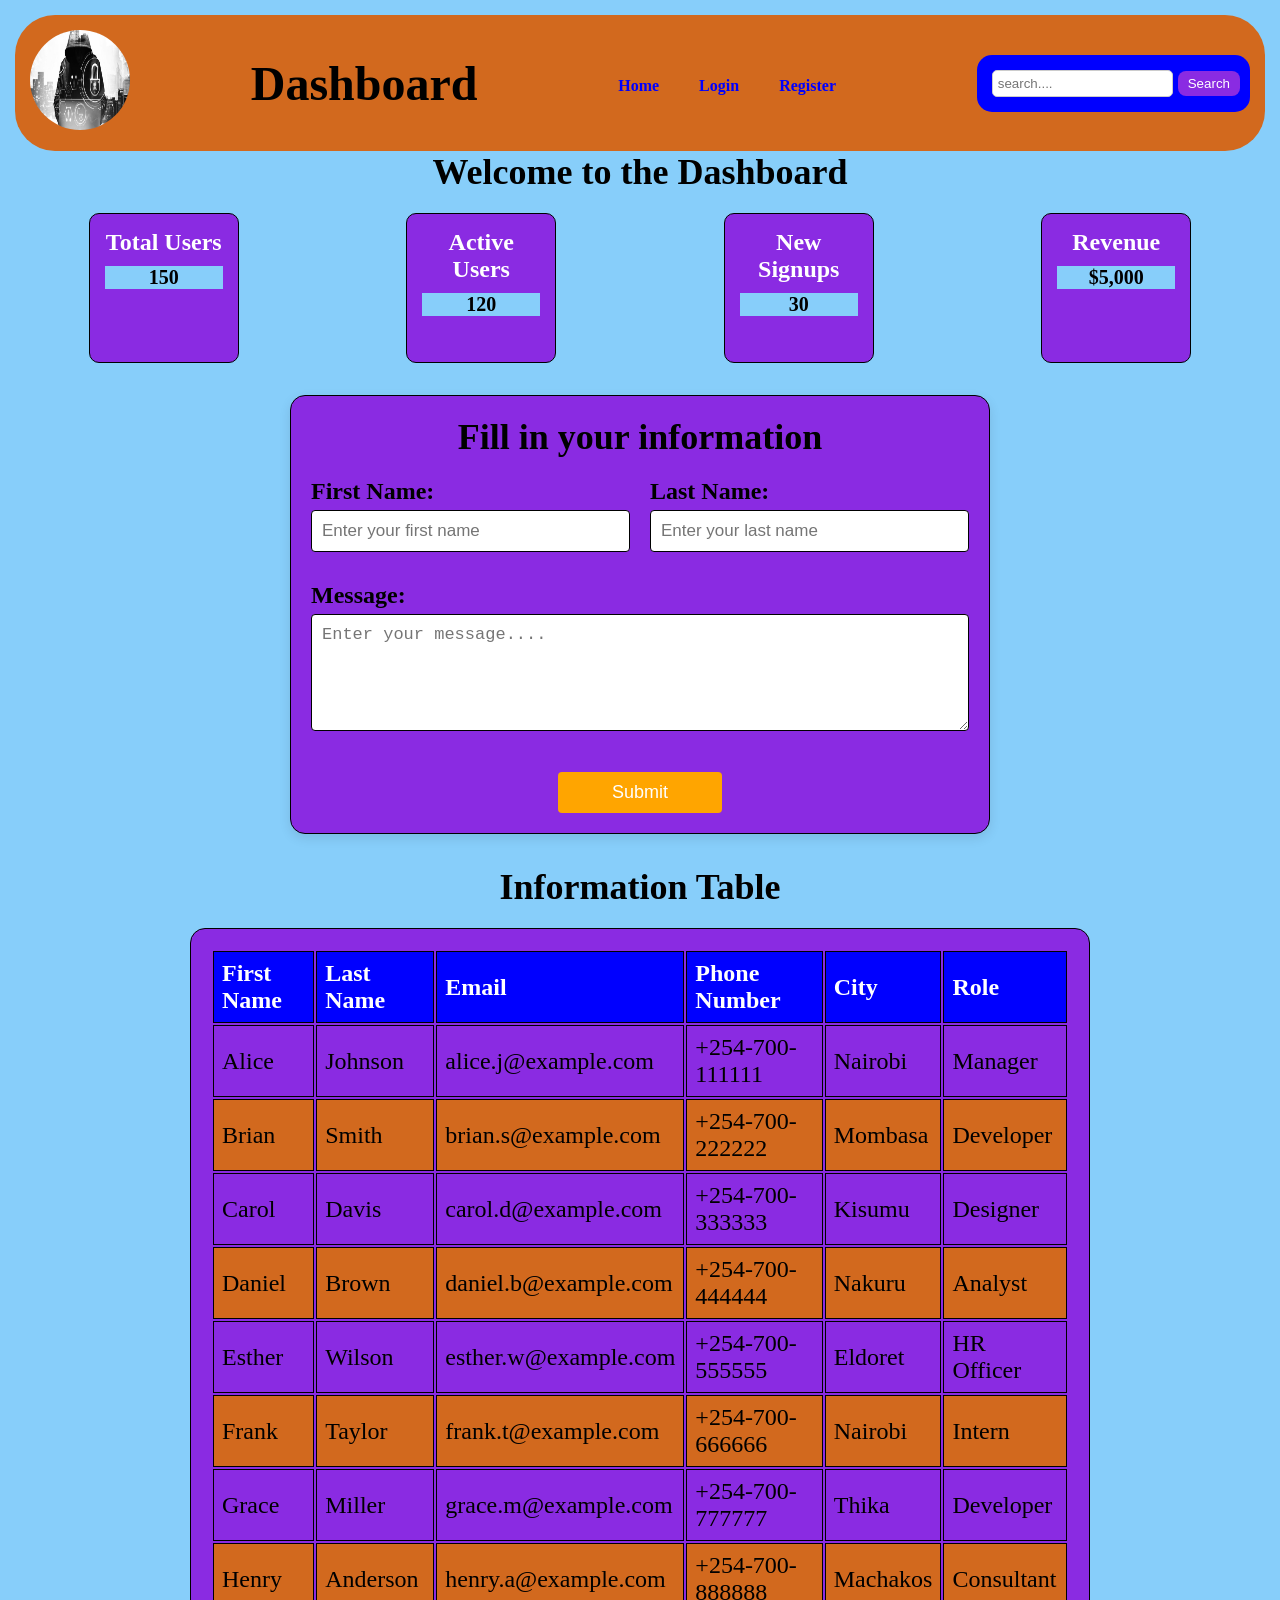
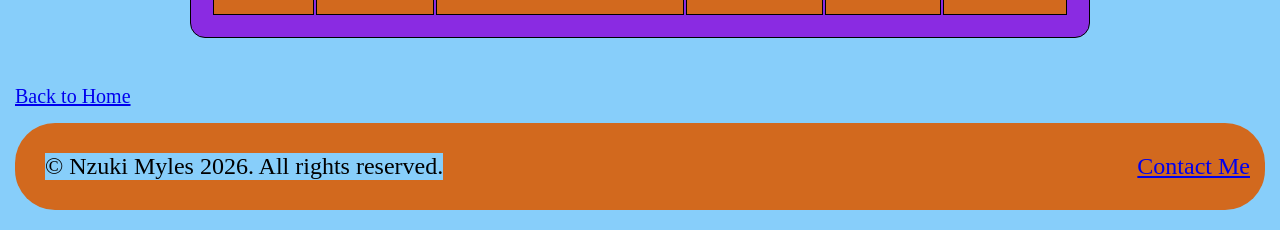
==== commit 30b5aae9: "Making change to my header code on dashboard, login and register form so that they respond as the ho" ====
--- a/dashboard.html
+++ b/dashboard.html
@@ -1,6 +1,6 @@
 <!doctype html>
 <html lang="en">
-  <meta name="viewport" content="width=device-width , initial-scale=1.0" />
+  <meta name="viewport" content="device-width" , initial-scale="1.0" />
   <meta charset="UTF-8" />
   <title>Dashboard</title>
   <link rel="stylesheet" href="style.css" />
--- a/style.css
+++ b/style.css
@@ -57,7 +57,7 @@
   align-items: center;
   background-color: blue;
   padding: 10px;
-  border-radius: 10px;
+  border-radius: 15px;
 }
 body,
 p {
@@ -88,7 +88,6 @@
   border-radius: 10px;
   aspect-ratio: 1/1;
   max-width: 150px;
-  display: flex;
   justify-content: center;
   align-items: center;
   flex-direction: column;
@@ -186,7 +185,7 @@
   color: white;
 }
 tr:nth-child(even) {
-  background-color: lightblue;
+  background-color: chocolate;
 }
 tr:hover {
   background-color: lightgray;
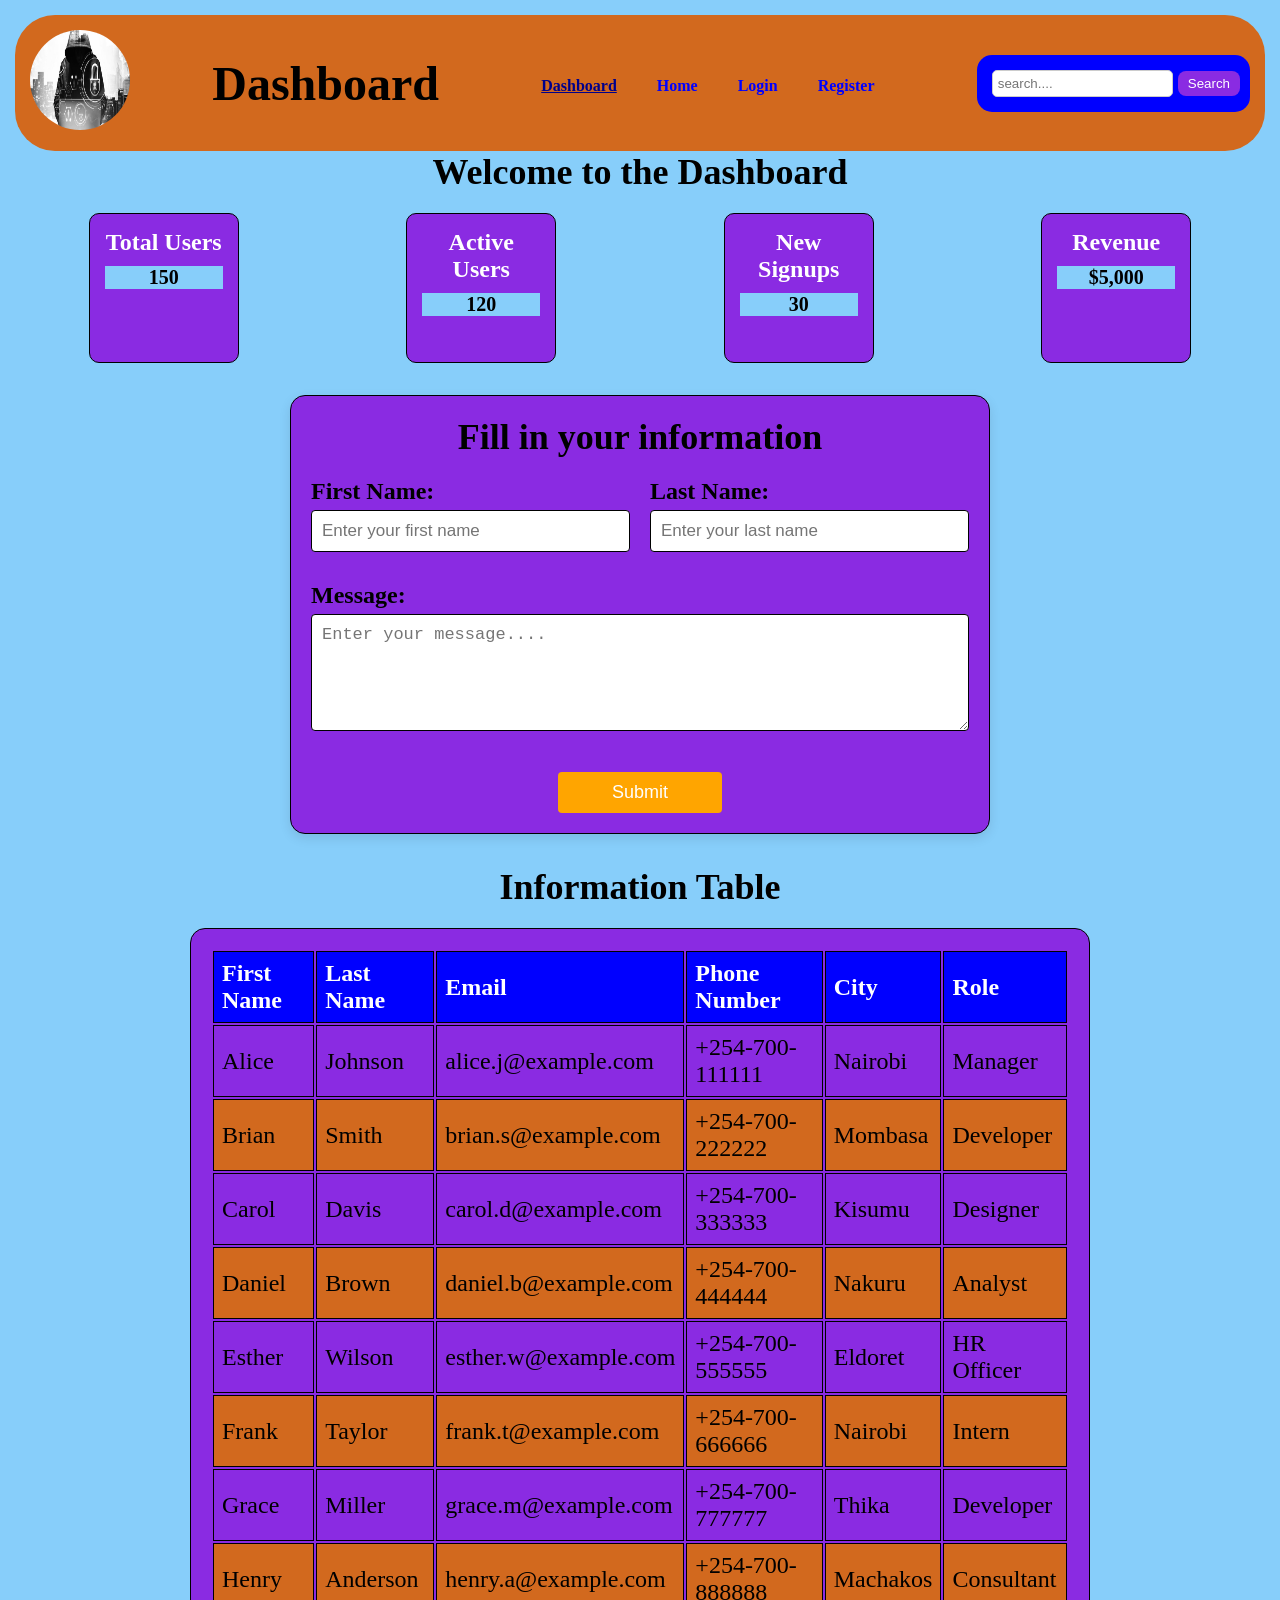
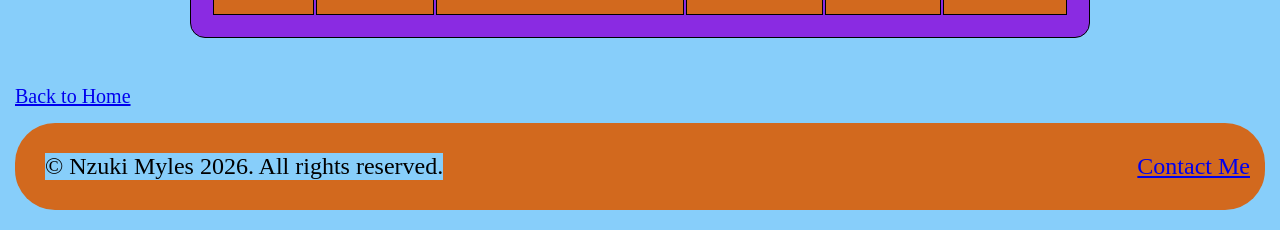
==== commit 98ec1a98: "Updating CSS and media queries" ====
--- a/dashboard.html
+++ b/dashboard.html
@@ -1,6 +1,6 @@
 <!doctype html>
 <html lang="en">
-  <meta name="viewport" content="device-width" , initial-scale="1.0" />
+  <meta name="viewport" content="width=device-width, initial-scale=1.0" />
   <meta charset="UTF-8" />
   <title>Dashboard</title>
   <link rel="stylesheet" href="style.css" />
@@ -12,6 +12,7 @@
       <h1 class="title">Dashboard</h1>
       <nav>
         <ul>
+          <li><a href="dashboard.html" class="active">Dashboard</a></li>
           <li><a href="index.html">Home</a></li>
           <li><a href="login.html">Login</a></li>
           <li><a href="register.html">Register</a></li>
--- a/style.css
+++ b/style.css
@@ -79,7 +79,7 @@
   background-color: black;
 }
 .card {
-  flex: 1 1 200px;
+  flex: 1 1 37.5%;
   border: 1px solid black;
   padding: 15px;
   text-align: center;
@@ -91,6 +91,7 @@
   justify-content: center;
   align-items: center;
   flex-direction: column;
+  flex-wrap: wrap;
 }
 .card h3 {
   margin: 0;
@@ -112,6 +113,17 @@
   }
   .card {
     flex: 0 1 45%;
+  }
+}
+@media (max-width: 480px) {
+  .card-container {
+    flex-direction: column;
+    align-items: center;
+    flex-wrap: wrap;
+    justify-content: center;
+  }
+  .card {
+    flex: 0 1 100%;
   }
 }
 .form-section {
@@ -266,3 +278,7 @@
   margin-bottom: 15px;
   text-decoration: none;
 }
+.active {
+  color: darkblue;
+  text-decoration: underline;
+}
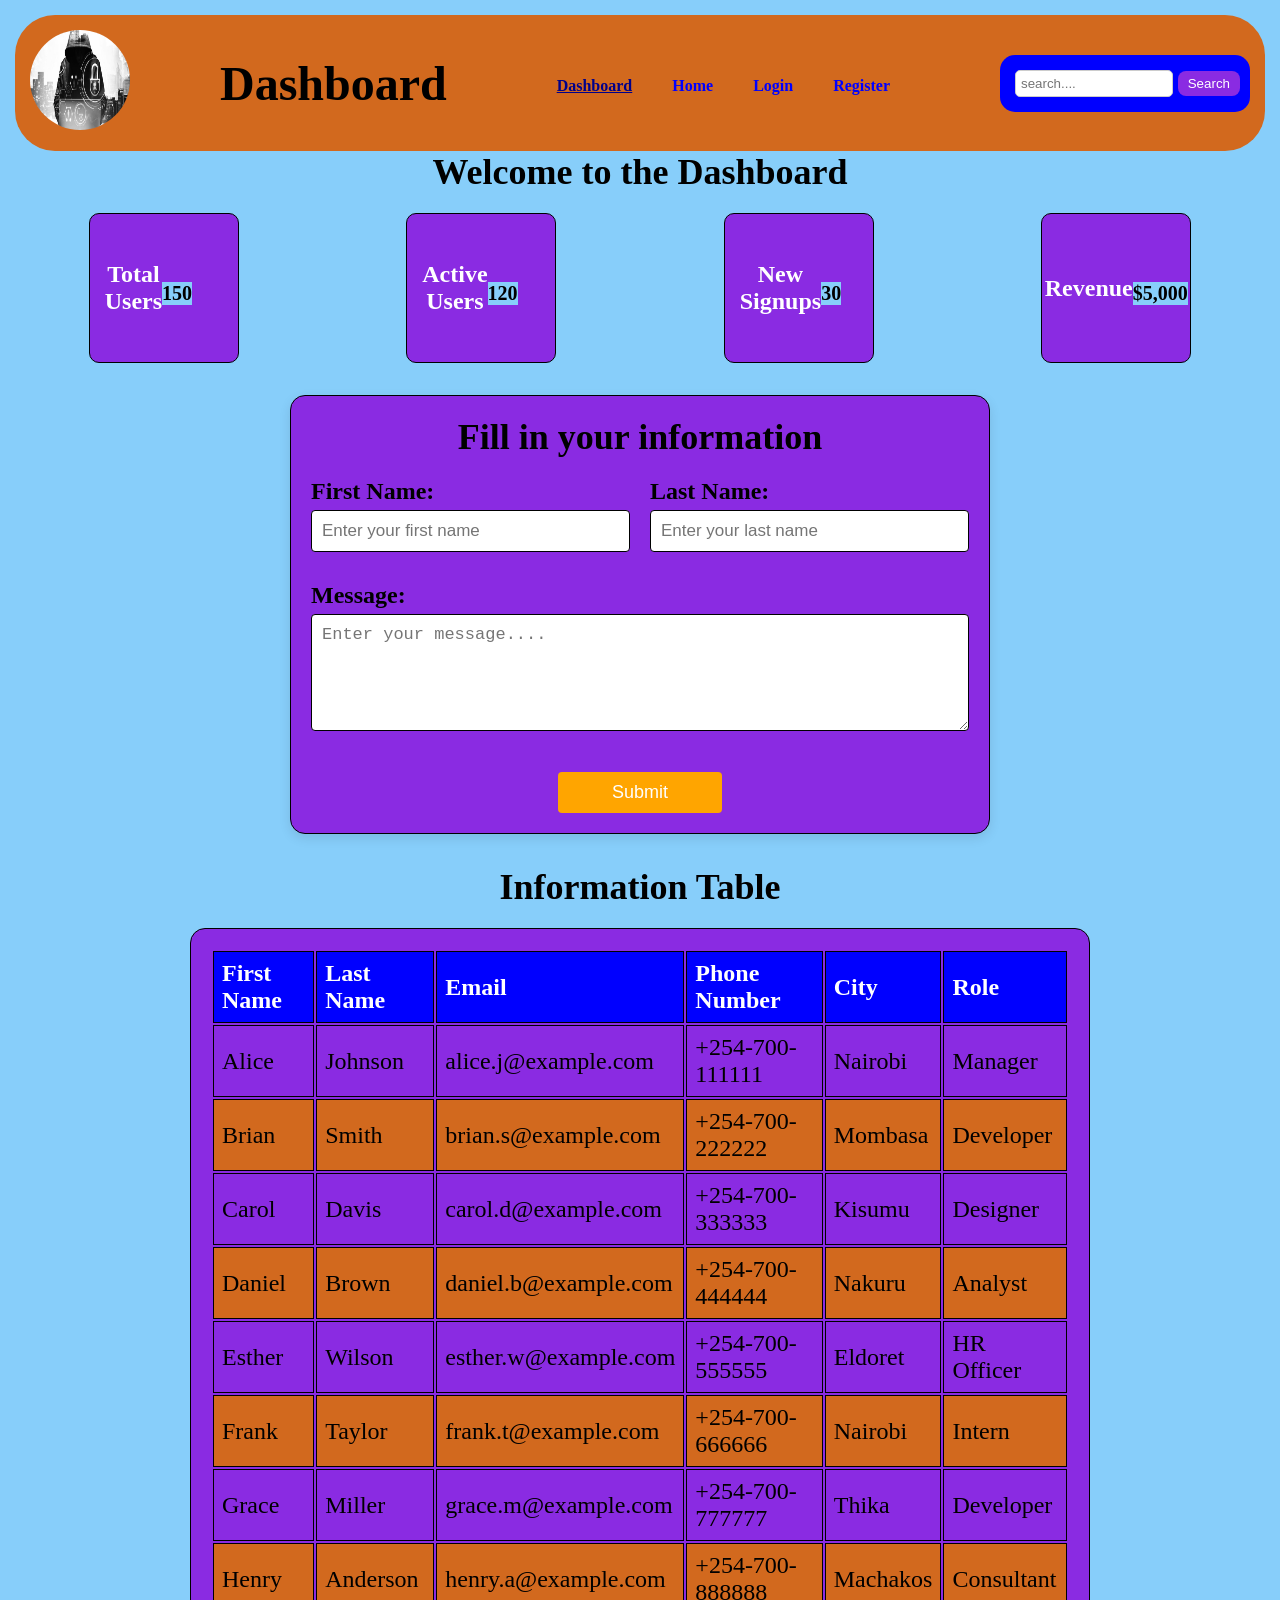
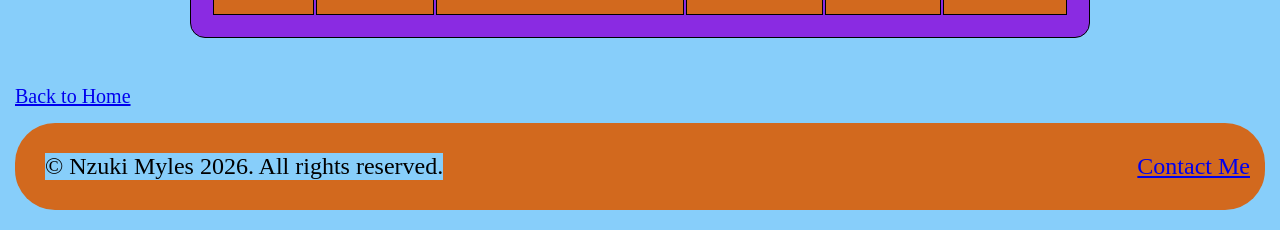
==== commit a5217b49: "Updating my responsiveness of my  project" ====
--- a/dashboard.html
+++ b/dashboard.html
@@ -10,20 +10,23 @@
         <img src="Photo/Uinum.jpg" alt="Profile Photo" />
       </div>
       <h1 class="title">Dashboard</h1>
-      <nav>
-        <ul>
-          <li><a href="dashboard.html" class="active">Dashboard</a></li>
-          <li><a href="index.html">Home</a></li>
-          <li><a href="login.html">Login</a></li>
-          <li><a href="register.html">Register</a></li>
-        </ul>
-      </nav>
+      <aside class="sidebar">
+        <nav>
+          <ul>
+            <li><a href="dashboard.html" class="active">Dashboard</a></li>
+            <li><a href="index.html">Home</a></li>
+            <li><a href="login.html">Login</a></li>
+            <li><a href="register.html">Register</a></li>
+          </ul>
+        </nav>
+      </aside>
       <div class="search">
         <form>
           <input type="text" placeholder="search...." />
           <button type="button">Search</button>
         </form>
       </div>
+      <button class="menu-toggle">☰</button>
     </header>
     <h2>Welcome to the Dashboard</h2>
     <div class="card-container">
--- a/style.css
+++ b/style.css
@@ -6,17 +6,18 @@
 header,
 footer {
   display: flex;
+  flex-wrap: wrap;
   justify-content: space-between;
   align-items: center;
   padding: 15px;
   background-color: chocolate;
   border-radius: 40px;
   color: black;
-  text-decoration: none;
 }
 nav ul {
   display: flex;
   list-style: none;
+  flex-wrap: wrap;
 }
 nav ul li {
   margin: 0 20px;
@@ -59,6 +60,28 @@
   padding: 10px;
   border-radius: 15px;
 }
+.menu-toggle {
+  color: white;
+  font-size: 24px;
+  background: none;
+  border: none;
+  cursor: pointer;
+}
+.sidebar {
+  position: fixed;
+  top: 0;
+  left: -250px; /* off-screen */
+  width: 250px;
+  height: 100%;
+  background: #0078d4;
+  color: #fff;
+  padding: 1rem;
+  transition: left 0.3s ease;
+  z-index: 1000;
+}
+.sidebar.active {
+  left: 0; /* on-screen */
+}
 body,
 p {
   background-color: lightskyblue;
@@ -79,7 +102,8 @@
   background-color: black;
 }
 .card {
-  flex: 1 1 37.5%;
+  display: grid;
+  grid-template-columns: 1fr;
   border: 1px solid black;
   padding: 15px;
   text-align: center;
@@ -90,8 +114,6 @@
   max-width: 150px;
   justify-content: center;
   align-items: center;
-  flex-direction: column;
-  flex-wrap: wrap;
 }
 .card h3 {
   margin: 0;
@@ -104,26 +126,43 @@
   font-weight: bold;
   font-family: "Times New Roman", Times, serif;
 }
-@media (max-width: 768px) {
-  .card-container {
-    flex-direction: column;
-    align-items: center;
-    flex-wrap: wrap;
-    justify-content: center;
-  }
+/* Responsive Design Tablet */
+@media (min-width: 768px) {
   .card {
     flex: 0 1 45%;
-  }
-}
-@media (max-width: 480px) {
-  .card-container {
-    flex-direction: column;
+    grid-template-columns: repeat(2, 1fr);
+  }
+}
+@media (min-width: 1024px) {
+  .card {
+    grid-template-columns: repeat(4, 1fr);
+  }
+  header {
+    flex-wrap: wrap;
+  }
+  .sidebar {
+    position: static;
+    width: auto;
+    height: auto;
+    background: none;
+    color: inherit;
+    padding: 0;
+    left: 0;
+    display: flex;
     align-items: center;
-    flex-wrap: wrap;
-    justify-content: center;
-  }
-  .card {
-    flex: 0 1 100%;
+    gap: 1rem;
+  }
+  .menu-toggle {
+    display: none;
+  }
+  .search form {
+    margin-top: 0;
+    margin-left: auto;
+    width: 250px;
+  }
+  .nav ul {
+    gap: 15px;
+    flex-direction: row;
   }
 }
 .form-section {
@@ -242,6 +281,7 @@
 }
 
 .table-container {
+  overflow-x: auto;
   max-width: 900px;
   margin: 20px auto;
   padding: 20px;
